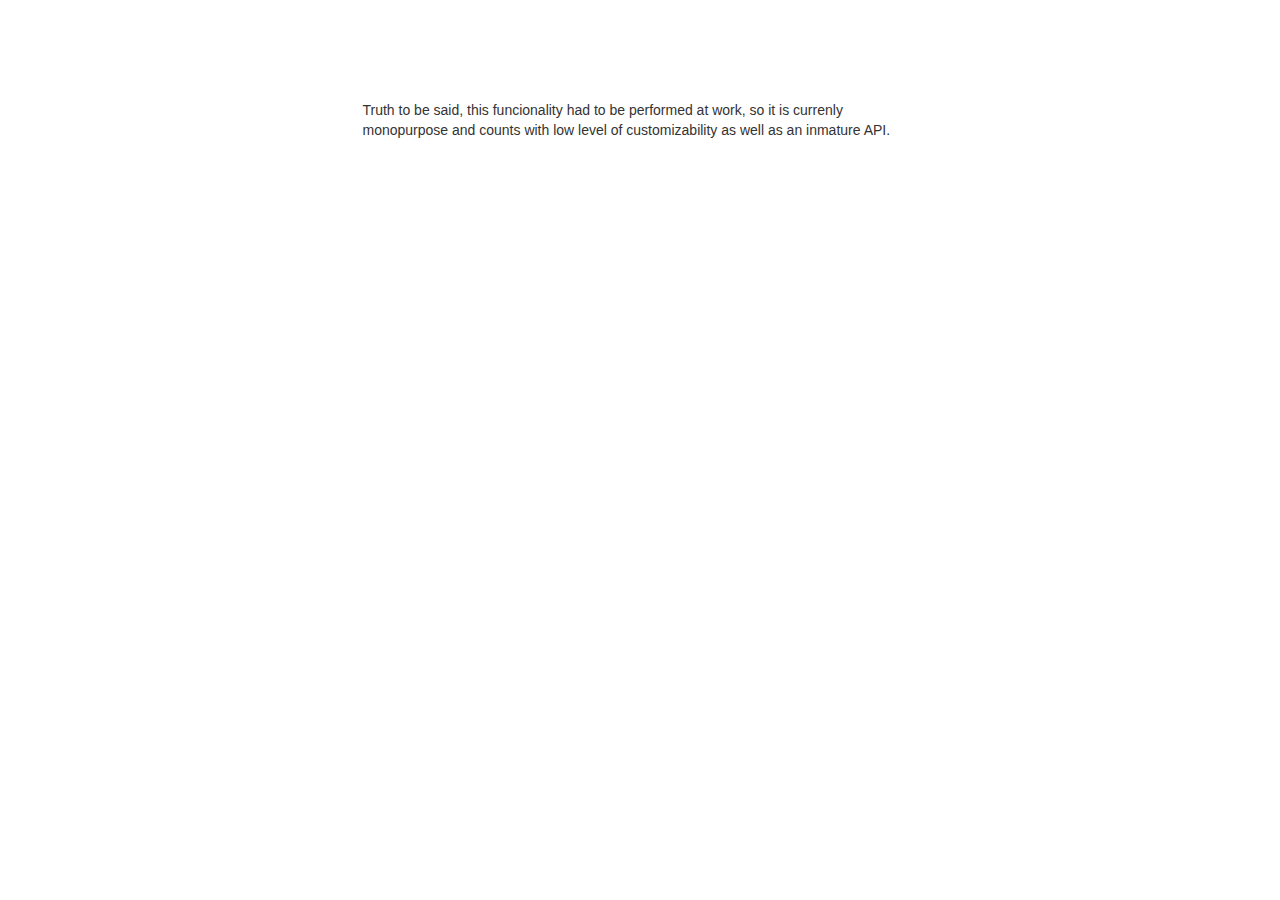
==== docs/index.html @ 48b75d95 "Add minimal frontpage to project pages" ====
<!DOCTYPE html>
<html lang="en">
  <head>
    <meta charset="utf-8">
    <meta http-equiv="X-UA-Compatible" content="IE=edge">
    <meta name="viewport" content="width=device-width, initial-scale=1">
    <!-- The above 3 meta tags *must* come first in the head; any other head content must come *after* these tags -->
    <title>Jiris plugin sample</title>

    <!-- Bootstrap -->
    <link rel="stylesheet" href="https://maxcdn.bootstrapcdn.com/bootstrap/3.3.7/css/bootstrap.min.css" integrity="sha384-BVYiiSIFeK1dGmJRAkycuHAHRg32OmUcww7on3RYdg4Va+PmSTsz/K68vbdEjh4u" crossorigin="anonymous">

    <link rel="stylesheet" href="./jiris.css" />
    <!-- HTML5 shim and Respond.js for IE8 support of HTML5 elements and media queries -->
    <!-- WARNING: Respond.js doesn't work if you view the page via file:// -->
    <!--[if lt IE 9]>
      <script src="https://oss.maxcdn.com/html5shiv/3.7.3/html5shiv.min.js"></script>
      <script src="https://oss.maxcdn.com/respond/1.4.2/respond.min.js"></script>
    <![endif]-->

    <style>
      .container {
        margin-top: 100px;
      }

      .ok {

      }

      .excess {
        background-color: #f9f2f4;
        color: #c7254e;
      }
    </style>
  </head>
  <body>

    <div class="container" >
      

      <div class="row">
        <div class="col-md-3" >     
        </div>
        <div class="col-md-6" >

          <div id="sample" autocomplete="off" autocorrect="off" autocapitalize="off" spellcheck="false">
            Truth to be said, this funcionality had to be performed at work, so
            it is currenly monopurpose and counts with low level of customizability as
            well as an inmature API.
          </div>

        </div>
        <div class="col-md-3" ></div>
      </div>
    </div>

    <!-- jQuery (necessary for Bootstrap's JavaScript plugins) -->
    <script src="https://ajax.googleapis.com/ajax/libs/jquery/1.12.4/jquery.min.js"></script>
    <script src="./jiris.js" ></script>
    <script>

      $.fn.jiris.debugMode = true;

      $(document).ready(function () {
      
          $('#sample').jiris({
            'segments': [
              {'len': 140, 'className' : 'ok', tag: 'span'},
              {'len': 60, 'className' : 'excess', tag: 'em'}              
            ]
          }).focus();
      
      });

    </script>
    <!-- Include all compiled plugins (below), or include individual files as needed -->
    <script src="https://maxcdn.bootstrapcdn.com/bootstrap/3.3.7/js/bootstrap.min.js" integrity="sha384-Tc5IQib027qvyjSMfHjOMaLkfuWVxZxUPnCJA7l2mCWNIpG9mGCD8wGNIcPD7Txa" crossorigin="anonymous"></script>
  </body>
</html>
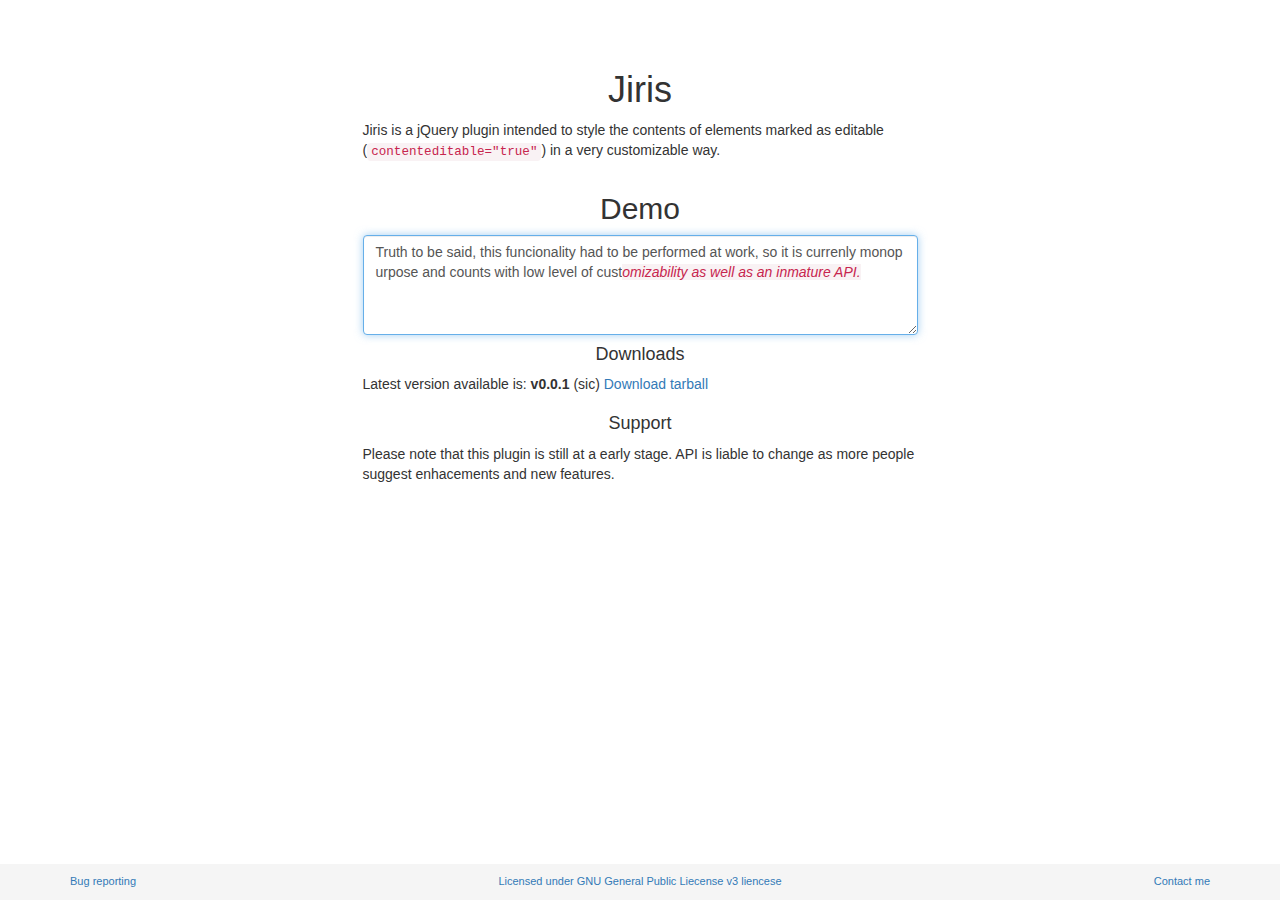
==== commit 9a0074e5: "Sets main structure for demo" ====
--- a/docs/index.html
+++ b/docs/index.html
@@ -10,7 +10,7 @@
     <!-- Bootstrap -->
     <link rel="stylesheet" href="https://maxcdn.bootstrapcdn.com/bootstrap/3.3.7/css/bootstrap.min.css" integrity="sha384-BVYiiSIFeK1dGmJRAkycuHAHRg32OmUcww7on3RYdg4Va+PmSTsz/K68vbdEjh4u" crossorigin="anonymous">
 
-    <link rel="stylesheet" href="./jiris.css" />
+    <link rel="stylesheet" href="./../jiris.css" />
     <!-- HTML5 shim and Respond.js for IE8 support of HTML5 elements and media queries -->
     <!-- WARNING: Respond.js doesn't work if you view the page via file:// -->
     <!--[if lt IE 9]>
@@ -19,8 +19,8 @@
     <![endif]-->
 
     <style>
-      .container {
-        margin-top: 100px;
+      header {
+        margin-top: 50px;
       }
 
       .ok {
@@ -31,17 +31,44 @@
         background-color: #f9f2f4;
         color: #c7254e;
       }
+
+      footer {
+        position: fixed;
+        padding-top: 10px;
+        bottom: 0;
+        left: 0;
+        right: 0;
+        background-color: #f5f5f5;
+        font-size: 11px;
+      }
     </style>
   </head>
   <body>
 
     <div class="container" >
       
+      <header class="row" >
+        <div class="col-md-3" ></div>
+        
+        <div class="col-md-6" >
+          
+          <h1 class="text-center" >Jiris</h1>
 
+          <p>
+            Jiris is a jQuery plugin intended to style the contents of elements marked as 
+            editable (<code>contenteditable="true"</code>) in a very customizable way.
+          </p>
+
+        </div>
+        
+        <div class="col-md-3" ></div>
+      </header>
+      
       <div class="row">
         <div class="col-md-3" >     
         </div>
         <div class="col-md-6" >
+          <h2 class="text-center" ><a class="" name="demo" ></a>Demo</h2>
 
           <div id="sample" autocomplete="off" autocorrect="off" autocapitalize="off" spellcheck="false">
             Truth to be said, this funcionality had to be performed at work, so
@@ -52,11 +79,58 @@
         </div>
         <div class="col-md-3" ></div>
       </div>
+
+      <div class="row" id="downloads" >
+        <div class="col-md-3" ></div>
+        <div class="col-md-6" >
+          <h4 class="text-center"><a name="downloads" class="" ></a>Downloads</h4>
+
+          <p>
+            Latest version available is: <strong>v0.0.1</strong> (sic)
+            <a href="#" >Download tarball</a>
+          </p>
+          
+          <p>
+          </p>
+        </div>
+        <div class="col-md-3" ></div>
+      </div>
+
+      <div class="row" id="support" >
+        <div class="col-md-3" ></div>
+        <div class="col-md-6" >
+          <h4 class="text-center"><a class="" name="support" ></a>Support</h4>
+
+          <p>
+            Please note that this plugin is still at a early stage. API is liable to change as 
+            more people suggest enhacements and new features.
+          </p>
+        </div>
+        <div class="col-md-3" ></div>
+      </div>
     </div>
+
+    <footer class="footer" >
+      <div class="container" >
+        <div class="row" >
+          <div class="col-md-4" >
+            <a href="https://github.com/sonirico/jiris/issues/" title="Issues" >Bug reporting</a>
+          </div>
+          <div class="col-md-4 text-center" >
+            <a href="https://github.com/sonirico/jiris/blob/master/LICENSE" >
+              Licensed under GNU General Public Liecense v3 liencese
+            </a>
+          </div>
+          <div class="col-md-4 text-right" >
+            <p><a href="https://sonirico.github.io/about/#contact" >Contact me</a></p>
+          </div>
+        </div>
+      </div>  
+    </footer>
 
     <!-- jQuery (necessary for Bootstrap's JavaScript plugins) -->
     <script src="https://ajax.googleapis.com/ajax/libs/jquery/1.12.4/jquery.min.js"></script>
-    <script src="./jiris.js" ></script>
+    <script src="./../jiris.js" ></script>
     <script>
 
       $.fn.jiris.debugMode = true;
--- a/jiris.css
+++ b/jiris.css
@@ -0,0 +1,50 @@
+/* Default styles */
+
+/* Namespace: .jiris */
+
+
+.jiris.editable-area:focus {
+    border-color: #66afe9;
+    outline: 0;
+    -webkit-box-shadow: inset 0 1px 1px rgba(0,0,0,.075),0 0 8px rgba(102,175,233,.6);
+    box-shadow: inset 0 1px 1px rgba(0,0,0,.075),0 0 8px rgba(102,175,233,.6);
+}
+
+.jiris.editable-area {
+    display: block;
+    width: 100%;
+    min-height: 50px;
+    height: auto;
+    overflow: hidden;
+    padding: 6px 12px;
+    font-size: 14px;
+    line-height: 1.42857143;
+    color: #555;
+    background-color: #fff;
+    background-image: none;
+    border: 1px solid #ccc;
+    border-radius: 4px;
+    -webkit-box-shadow: inset 0 1px 1px rgba(0,0,0,.075);
+    box-shadow: inset 0 1px 1px rgba(0,0,0,.075);
+    -webkit-transition: border-color ease-in-out .15s,-webkit-box-shadow ease-in-out .15s;
+    -o-transition: border-color ease-in-out .15s,box-shadow ease-in-out .15s;
+    transition: border-color ease-in-out .15s,box-shadow ease-in-out .15s;
+    word-break: break-all;
+}
+
+.jiris.jiris-default-1
+{    
+}
+
+.jiris.jiris-default-2
+{
+    background-color: lavender;
+    font-style: italic;
+}
+
+.jiris.jiris-default-3
+{
+    background-color: lightseagreen;
+    color: white;
+    font-weight: bold;
+}
